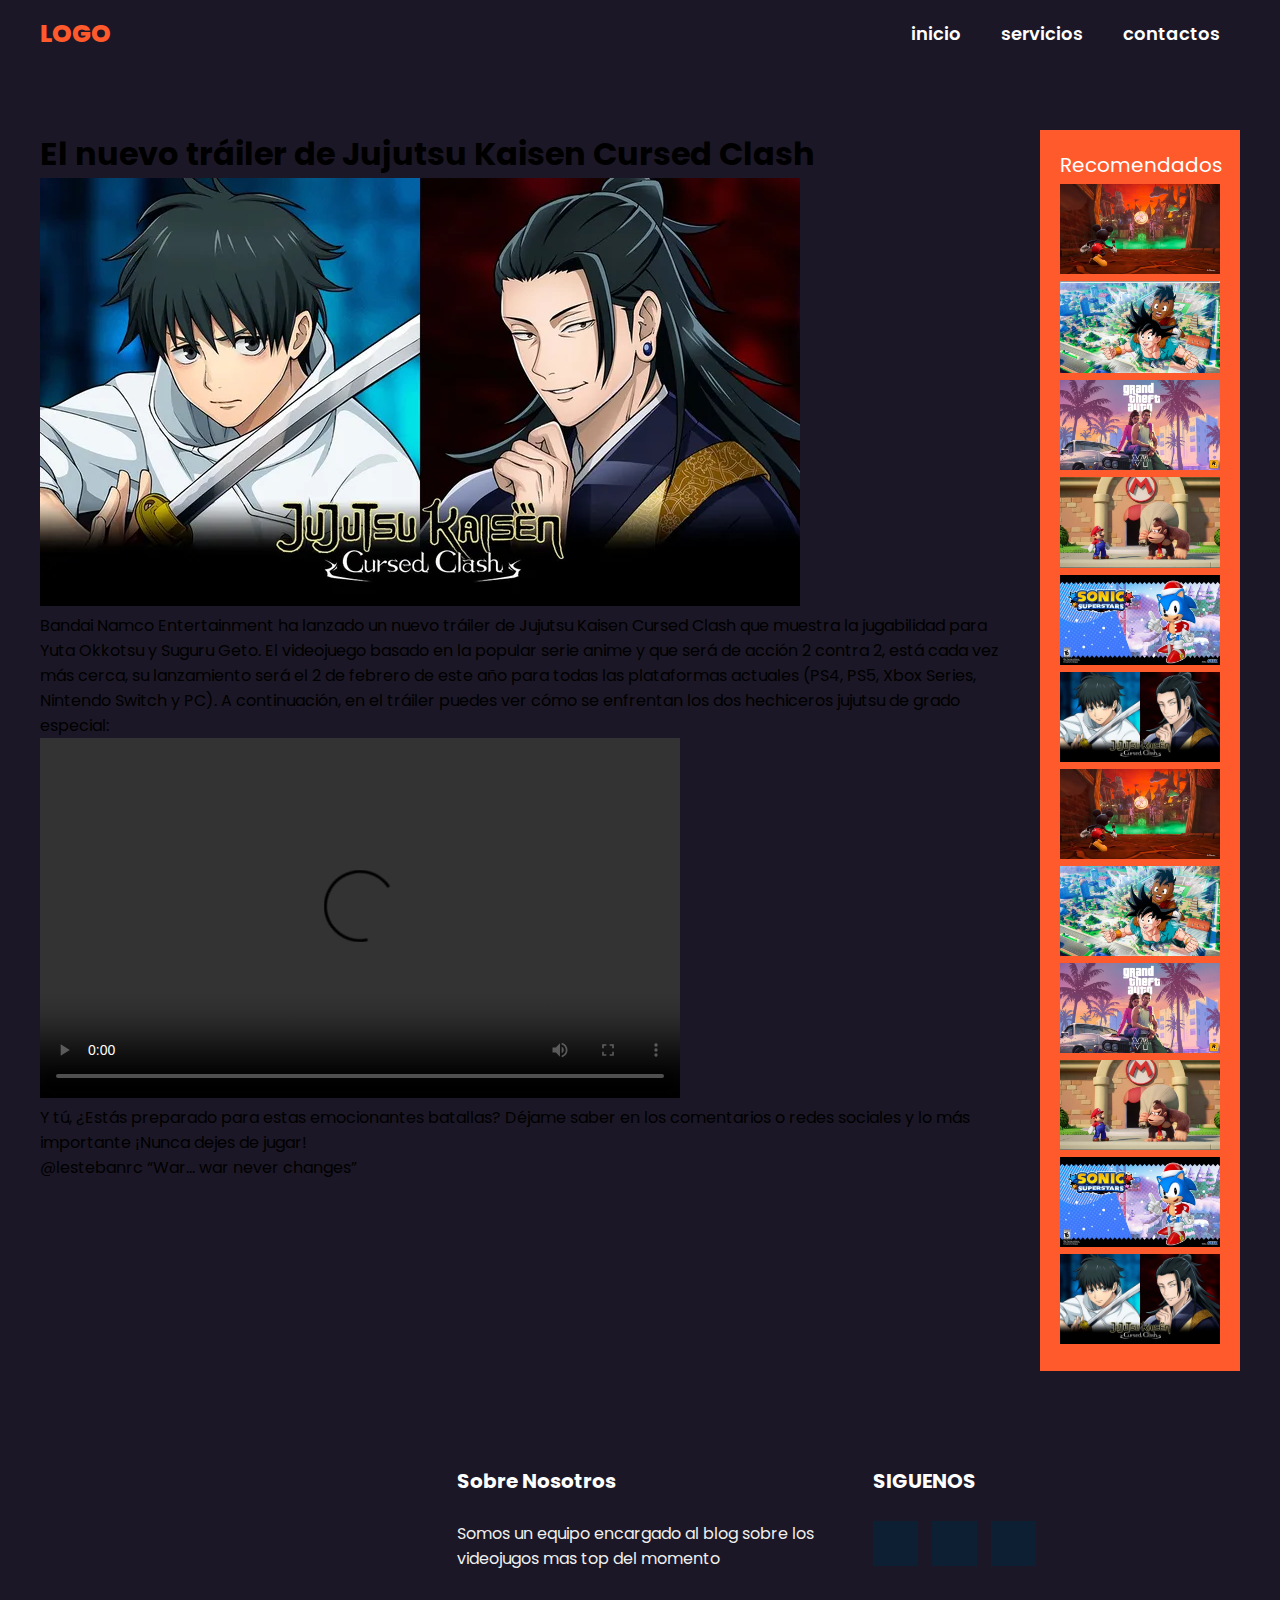
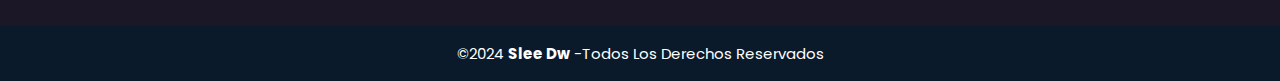
==== geto.html @ 2489061b "commit:newpag" ====
<!DOCTYPE html>
<html lang="en">
<head>
    <meta charset="UTF-8">
    <meta name="viewport" content="width=device-width, initial-scale=1.0">
    <title>El nuevo tráiler de Jujutsu Kaisen Cursed Clash muestra la jugabilidad de dos nuevos personajes</title>
    <link rel="stylesheet" href="blogka.css">
    <script src="https://kit.fontawesome.com/e911e401be.js" crossorigin="anonymous"></script>
</head>

<header class="header">

    <div class="menu container">
        <a href="#" class="logo">logo</a>
        <input type="checkbox" id="menu" />
        <label for="menu">
            <img src="#" class="menu-icono" alt="menu">
        </label>
        <nav class="navbar">
            <ul>
                <li><a href="index.html">inicio</a></li>
                <li><a href="#">servicios</a></li>
                <li><a href="#contacto">contactos</a></li>
            </ul>
        </nav>
    </div>
</header>

<body>
    <div class="main-container" id="Main">
        <div class="container-aside-imgs">
            <p class="aside-imgs-title">
                Recomendados
            </p>
            <img class="aside-img" src="./images/Epic-Mickey-Rebrushed-lavidaesunvideojuego-2.webp" alt="Imagen"><hr>
            <img class="aside-img" src="./images/dragon-ball-z-kakarot-lavidaesunvideojuego.webp" alt="Imagen">
            <img class="aside-img" src="./images/GTA6-Primer-trailer_lavidaesunvideojuego.webp" alt="Imagen">
            <img class="aside-img" src="./images/Mario-vs.-Donkey-Kong-lavidaesunvideojuego-12.webp" alt="Imagen">
            <img class="aside-img" src="./images/SonicHolidayCostume-LaVidaesunVideojuego.webp" alt="Imagen">
            <img class="aside-img" src="./images/jujutsukaisen-lavidaesunvideojuego.webp" alt="Imagen">
            <img class="aside-img" src="./images/Epic-Mickey-Rebrushed-lavidaesunvideojuego-2.webp" alt="Imagen">
            <img class="aside-img" src="./images/dragon-ball-z-kakarot-lavidaesunvideojuego.webp" alt="Imagen">
            <img class="aside-img" src="./images/GTA6-Primer-trailer_lavidaesunvideojuego.webp" alt="Imagen">
            <img class="aside-img" src="./images/Mario-vs.-Donkey-Kong-lavidaesunvideojuego-12.webp" alt="Imagen">
            <img class="aside-img" src="./images/SonicHolidayCostume-LaVidaesunVideojuego.webp" alt="Imagen">
            <img class="aside-img" src="./images/jujutsukaisen-lavidaesunvideojuego.webp" alt="Imagen">
        </div>
        <div class="header-content-container">
            <div class="header-txt-2">
                <h1> El nuevo tráiler de Jujutsu Kaisen Cursed Clash</h1>
                <img src="images/jujutsukaisen-lavidaesunvideojuego.webp" alt="">
                <p>
                    Bandai Namco Entertainment ha lanzado un nuevo tráiler de Jujutsu Kaisen Cursed Clash que muestra la jugabilidad para Yuta Okkotsu y Suguru Geto. El videojuego basado en la popular serie anime y que será de acción 2 contra 2, está cada vez más cerca, su lanzamiento será el 2 de febrero de este año para todas las plataformas actuales (PS4, PS5, Xbox Series, Nintendo Switch y PC). A continuación, en el tráiler puedes ver cómo se enfrentan los dos hechiceros jujutsu de grado especial:
                </p>
                <video width="640" height="360" controls>
                    <source src="https://youtu.be/vwvd2lX0SOY" type="video/sapiente">
                    Tu navegador no soporta la etiqueta de video.
                </video>
                <p> Y tú, ¿Estás preparado para estas emocionantes batallas? Déjame saber en los comentarios o redes sociales y lo más importante ¡Nunca dejes de jugar!</p>

                 <p> @lestebanrc “War… war never changes” </p>
                  
            </div>
        </div>
    </div>
</body>

<footer class="pie de pagina">
    <div class="grup01">
        <div class="box">
            <figure>
                <a href="#">
                    <img src="/images/logotipo2-removebg-preview.png" alt="">
                </a>
            </figure>
        </div>
        <div class="box">
            <h2>Sobre Nosotros</h2>
            <p>Somos un equipo encargado al blog sobre los videojugos mas top del momento</p>
        </div>
        <div class="box">
            <h2>SIGUENOS</h2>
            <div class="red-social" id="contacto">
                <a href="#" class="fa fa-facebook"></a>
                <a href="#" class="fa fa-instagram"></a>
                <a href="#" class="fa fa-youtube"></a>
            </div>
        </div>
    </div>

    <div class="grup02">
        <small>&copy;2024 <b>Slee Dw</b> -Todos Los Derechos Reservados</small>
    </div>


</footer>

</html>
---- blogka.css ----
@import url('https://fonts.googleapis.com/css2?family=Poppins:ital,wght@0,400;0,500;0,600;0,800;1,700&display=swap');
  
*{
    margin: 0;
    padding: 0;
    box-sizing: border-box;
    text-decoration: none;
    list-style: none;
}

body {
    font-family: 'Poppins', sans-serif;
    background-color: #1B1726;
  }

img {
    max-width: 100%;
  }

  .container {
    max-width: 1200px;
    margin: 0 auto;
  }

.header {
    position: sticky;
    top: 0px;
    background: #1B1726;
    background-image:url(images/images/bg.jpg);
    background-position: center center;
    background-repeat: no-repeat;
    background-size: cover;
    display: flex;
    align-items: center;
    height: 80px;
  }

.menu {
    position: absolute; 
    top: 0;
    left: 0;
    right: 0;
    display: flex;
    align-items: center;
    justify-content: space-between;
 }

.logo {
    color: #FF5A2C;
    font-size: 25px;
    font-weight: 800;
    text-transform: uppercase;
 }

.menu .navbar ul li {
    position: relative;
    float: left;
 }

.menu .navbar ul li a {
    font-size: 18px;
    padding: 20px;
    color: #FFFFFF;
    font-weight: 600;
    display: block;
 }

.menu .navbar ul li a:hover {
    color: #FF5A2C;
 }

#menu {
    display: none;
 }

.menu-icono {
    width: 25px;
 }

.menu label {
    cursor: pointer;
    display: none;
 }

.header-content {
    display: flex;
 }

.header-txt {
    width: 100%;
 }

.header-txt h1 {
    font-size: 60px;
    color: #FFFFFF;
    line-height: 1.3;
    margin-bottom: 25px;
 }

.header-txt span {
    color: #FF5A2C;
 }

.header-txt p {
    font-size: 17px;
    color: #E0E0E0;
    margin-bottom: 45px;
 }



h2{
    color: #FFFFFF;
    font-size: 35px;
    margin-bottom: 45px;
 }

 

h3 {
    font-size: 20px;
    color: #FFFFFF;
    margin-bottom: 20px;
 }

 
.contact {
    padding: 150px 300px;
}

.contact-content {
    background-color: #2a223a;
    text-align: center;
    padding: 50px;
    border-radius: 50px;
}

form {
    display: flex;
    justify-content: center;
    margin-top: 20px;
}

input {
    padding: 18px 25px;
    background-color: #3f3456;
    border: 0;
    border-radius: 25px;
    outline: none;
    margin-right: 10px;
    color: #FFFFFF;
    font-size: 10px;
}

::placeholder {
    color: #E0E0E0;
    font-size: 17px;
}


@media(max-width:991px) {

    .menu {
        padding: 20px;
    } 

    .menu label {
        display: initial;
    }

    .menu .navbar {
        position: absolute;
        top: 100%;
        left: 0;
        right: 0;
        background-color: #FF5A2C;
        display: none;
    }

    .menu .navbar ul li a:hover {
        color: #1B1726;
    }

    .menu .navbar ul li {
        width: 100%;
    }

    #menu:checked ~ .navbar {
        display: initial;
    }

    .header {
        min-height: 0vh;
        padding: 80px 30px 50px 30px;
    }

    .header-txt {
        text-align: center;
        flex-basis: 100%;
    }

    .header-txt h1 {
        font-size: 50px;
        margin-bottom: 15px;
    }

    .butons {
        justify-content: center;
    }

    .btn-1:last-of-type {
        margin-right: 0;
    }

    .popular {
        display: none;
    }

    .product {
        padding: 30px;
    }

    .product-content {
        grid-template-columns: repeat(1,1fr);
        gap: 30px;
    }

    .product-1 img {
        width: 100%;
    }

    .contact {
        padding: 30px;
    }

    form {
        flex-direction: column;
    }

    input {
        margin: 0 0 20px 0;
    }

    .footer { 
        flex-direction: column;
        text-align: center;
    }

    .link ul {
        margin-top: 20px;
    }
}

.pie-pagina {
    width: 100%;
  }
  
  .grup01 {
    width: 100%;
    margin: auto;
    max-width: 1200px;
    display:grid;
    grid-template-columns: repeat(3, 1fr);
    grid-gap: 50px;
    padding: 45px 0px;
  }
  .grup01 .box figure {
    width: 100%;
    height: 100%;
    display: flex;
    justify-content: center;
    align-items: center;
  
  }
  
  .grup01 .box figure img {
  width: 300px;
  height: auto;
  }
  
  .grup01 .box h2 {
    color: #ffffff;
    margin-bottom: 25px;
    font-size: 20px;
  }
  
  .grup01 .box p {
    color: #efefef;
    margin-bottom: 10px;
  }
  
  .grup01 .red-social a {
    display: inline-block;
    text-decoration: none;
    width: 45px;
    height: 45px;
    line-height: 45px;
    color: #fff;
    margin-right: 10px;
    background-color: #0d2033;
    text-align: center;
    transition: all 300ms ease;
  
  }
  .grup01 .red-social a {
    color: burlywood;
  }
  
  .grup02 {
    background-color: #0a1a2a;
    padding: 15px 10px;
    text-align: center;
    color: #fff;
  }
  
  .grup02 small {
    font-size: 15px;
  }
  
  @media screen and (max-width:800px) {
    .grup01 {
        width: 90%;
        grid-template-columns: repeat(1, 1fr);
        grid-gap: 30px;
        padding: 35px 0px;
    }
  }
  
  .main-container {
    max-width: 1200px;
    margin: 50px auto;
    display: flex;
    flex-direction: row-reverse;
    gap: 30px;
  }

.container-aside-imgs {
    max-width: 200px;
    background: #FF5A2C;
    padding: 20PX;
  }

.aside-imgs-title {
    align-items: center;
    font-size: 20px;
    padding: 0px 0px 4px;
    color: #FFFFFF;
}
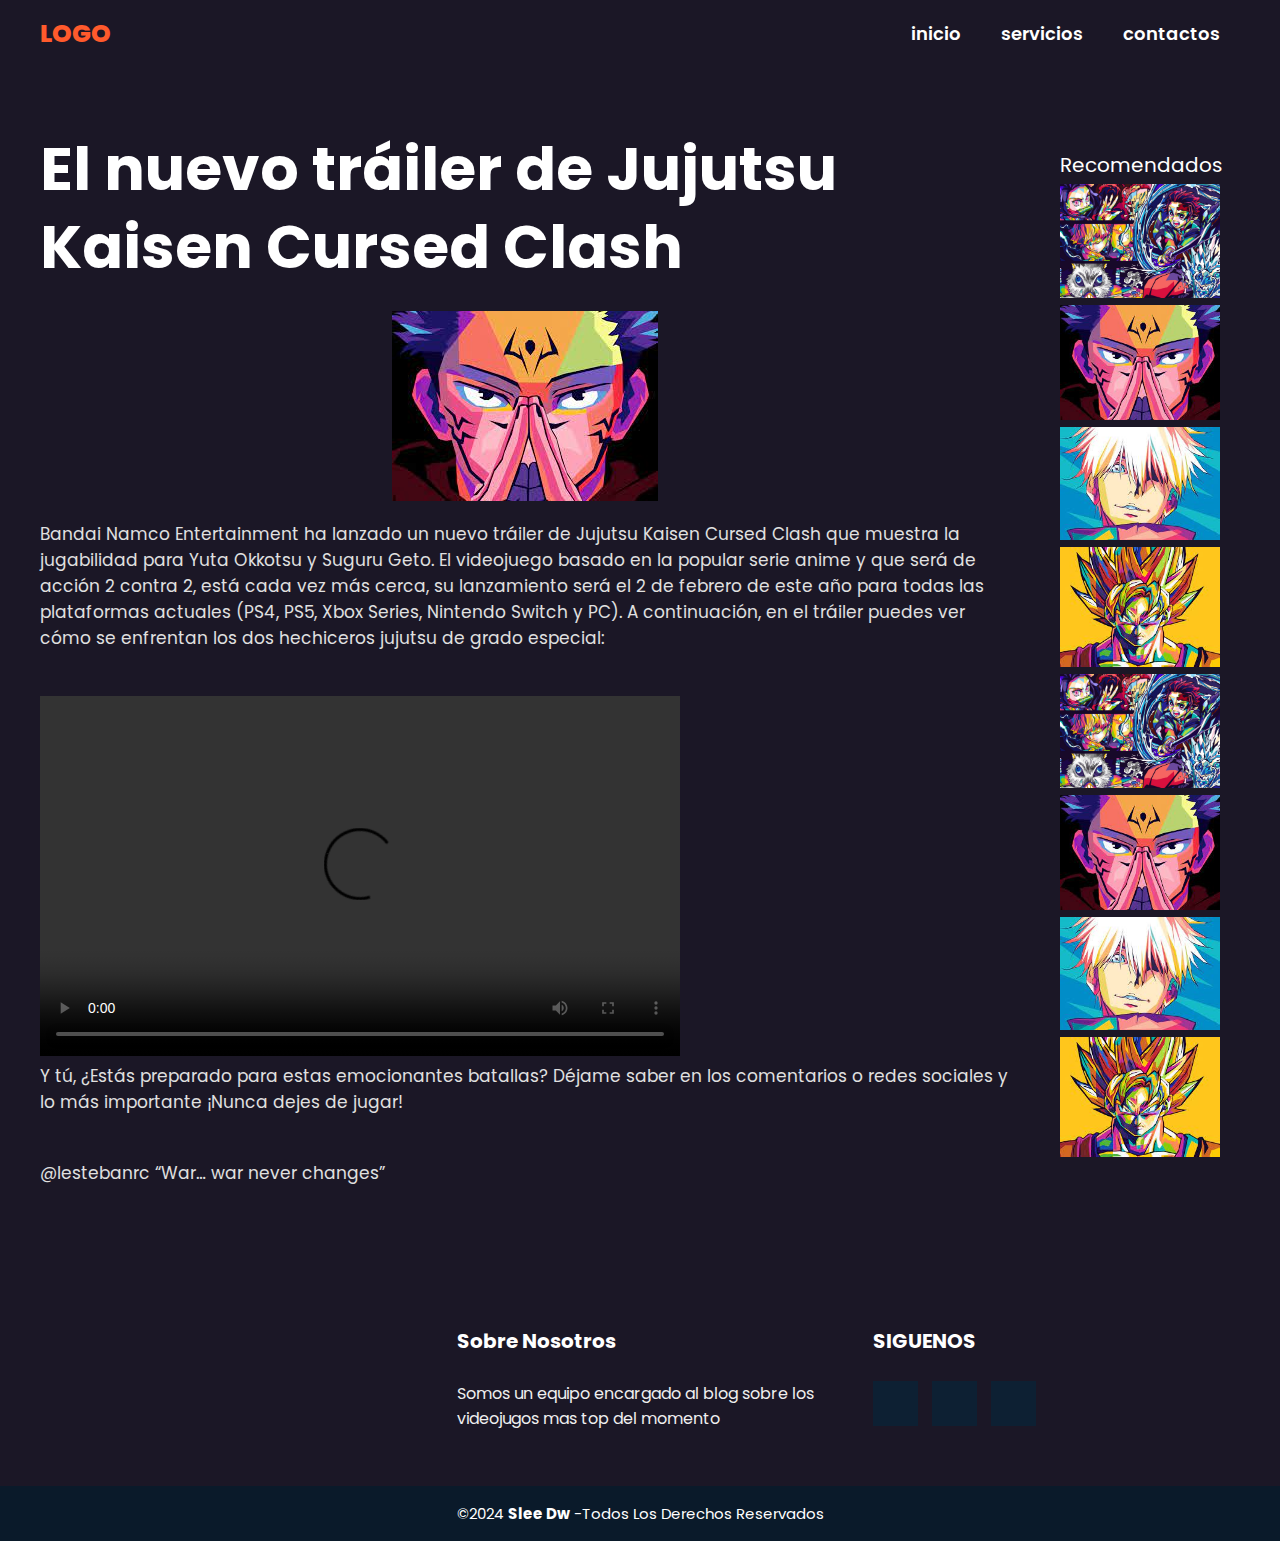
==== commit 3e750662: "commit:style" ====
--- a/geto.html
+++ b/geto.html
@@ -32,28 +32,25 @@
             <p class="aside-imgs-title">
                 Recomendados
             </p>
-            <img class="aside-img" src="./images/Epic-Mickey-Rebrushed-lavidaesunvideojuego-2.webp" alt="Imagen"><hr>
-            <img class="aside-img" src="./images/dragon-ball-z-kakarot-lavidaesunvideojuego.webp" alt="Imagen">
-            <img class="aside-img" src="./images/GTA6-Primer-trailer_lavidaesunvideojuego.webp" alt="Imagen">
-            <img class="aside-img" src="./images/Mario-vs.-Donkey-Kong-lavidaesunvideojuego-12.webp" alt="Imagen">
-            <img class="aside-img" src="./images/SonicHolidayCostume-LaVidaesunVideojuego.webp" alt="Imagen">
-            <img class="aside-img" src="./images/jujutsukaisen-lavidaesunvideojuego.webp" alt="Imagen">
-            <img class="aside-img" src="./images/Epic-Mickey-Rebrushed-lavidaesunvideojuego-2.webp" alt="Imagen">
-            <img class="aside-img" src="./images/dragon-ball-z-kakarot-lavidaesunvideojuego.webp" alt="Imagen">
-            <img class="aside-img" src="./images/GTA6-Primer-trailer_lavidaesunvideojuego.webp" alt="Imagen">
-            <img class="aside-img" src="./images/Mario-vs.-Donkey-Kong-lavidaesunvideojuego-12.webp" alt="Imagen">
-            <img class="aside-img" src="./images/SonicHolidayCostume-LaVidaesunVideojuego.webp" alt="Imagen">
-            <img class="aside-img" src="./images/jujutsukaisen-lavidaesunvideojuego.webp" alt="Imagen">
+            <img class="aside-img" src="images2/DEmon.jpg" alt="Imagen">
+            <img class="aside-img" src="images2/jucursed.jpg" alt="Imagen">
+            <img class="aside-img" src="images2/descarga.jpg" alt="Imagen">
+            <img class="aside-img" src="images2/DBZ.jpg " alt="Imagen">
+            <img class="aside-img" src="images2/DEmon.jpg" alt="Imagen">
+            <img class="aside-img" src="images2/jucursed.jpg" alt="Imagen">
+            <img class="aside-img" src="images2/descarga.jpg" alt="Imagen">
+            <img class="aside-img" src="images2/DBZ.jpg " alt="Imagen">
+           
         </div>
         <div class="header-content-container">
             <div class="header-txt-2">
                 <h1> El nuevo tráiler de Jujutsu Kaisen Cursed Clash</h1>
-                <img src="images/jujutsukaisen-lavidaesunvideojuego.webp" alt="">
+                <img src="images2/jucursed.jpg" alt="" class="img-post">
                 <p>
                     Bandai Namco Entertainment ha lanzado un nuevo tráiler de Jujutsu Kaisen Cursed Clash que muestra la jugabilidad para Yuta Okkotsu y Suguru Geto. El videojuego basado en la popular serie anime y que será de acción 2 contra 2, está cada vez más cerca, su lanzamiento será el 2 de febrero de este año para todas las plataformas actuales (PS4, PS5, Xbox Series, Nintendo Switch y PC). A continuación, en el tráiler puedes ver cómo se enfrentan los dos hechiceros jujutsu de grado especial:
                 </p>
                 <video width="640" height="360" controls>
-                    <source src="https://youtu.be/vwvd2lX0SOY" type="video/sapiente">
+                    <source src="https://youtu.be/vwvd2lX0SOY" type="video/sapiente" class="img-post">
                     Tu navegador no soporta la etiqueta de video.
                 </video>
                 <p> Y tú, ¿Estás preparado para estas emocionantes batallas? Déjame saber en los comentarios o redes sociales y lo más importante ¡Nunca dejes de jugar!</p>
--- a/blogka.css
+++ b/blogka.css
@@ -25,7 +25,7 @@
 .header {
     position: sticky;
     top: 0px;
-    background: #1B1726;
+    background:#1B1726;
     background-image:url(images/images/bg.jpg);
     background-position: center center;
     background-repeat: no-repeat;
@@ -66,7 +66,7 @@
  }
 
 .menu .navbar ul li a:hover {
-    color: #FF5A2C;
+    color:#FF5A2C;
  }
 
 #menu {
@@ -86,22 +86,22 @@
     display: flex;
  }
 
-.header-txt {
+.header-txt-2 {
     width: 100%;
  }
 
-.header-txt h1 {
+.header-txt-2 h1 {
     font-size: 60px;
     color: #FFFFFF;
     line-height: 1.3;
     margin-bottom: 25px;
  }
 
-.header-txt span {
-    color: #FF5A2C;
- }
-
-.header-txt p {
+.header-txt-2 span {
+    color:#FF5A2C;
+ }
+
+.header-txt-2 p {
     font-size: 17px;
     color: #E0E0E0;
     margin-bottom: 45px;
@@ -194,12 +194,12 @@
         padding: 80px 30px 50px 30px;
     }
 
-    .header-txt {
+    .header-txt-2 {
         text-align: center;
         flex-basis: 100%;
     }
 
-    .header-txt h1 {
+    .header-txt-2 h1 {
         font-size: 50px;
         margin-bottom: 15px;
     }
@@ -248,6 +248,10 @@
 
     .link ul {
         margin-top: 20px;
+    }
+
+    .container-aside-imgs {
+        display: none;
     }
 }
 
@@ -336,7 +340,7 @@
 
 .container-aside-imgs {
     max-width: 200px;
-    background: #FF5A2C;
+    background: #1B1726;
     padding: 20PX;
   }
 
@@ -347,4 +351,9 @@
     color: #FFFFFF;
 }
 
-
+.img-post {
+    text-align: center;
+    display: block;
+    margin: auto;
+    margin-bottom: 20px;
+}
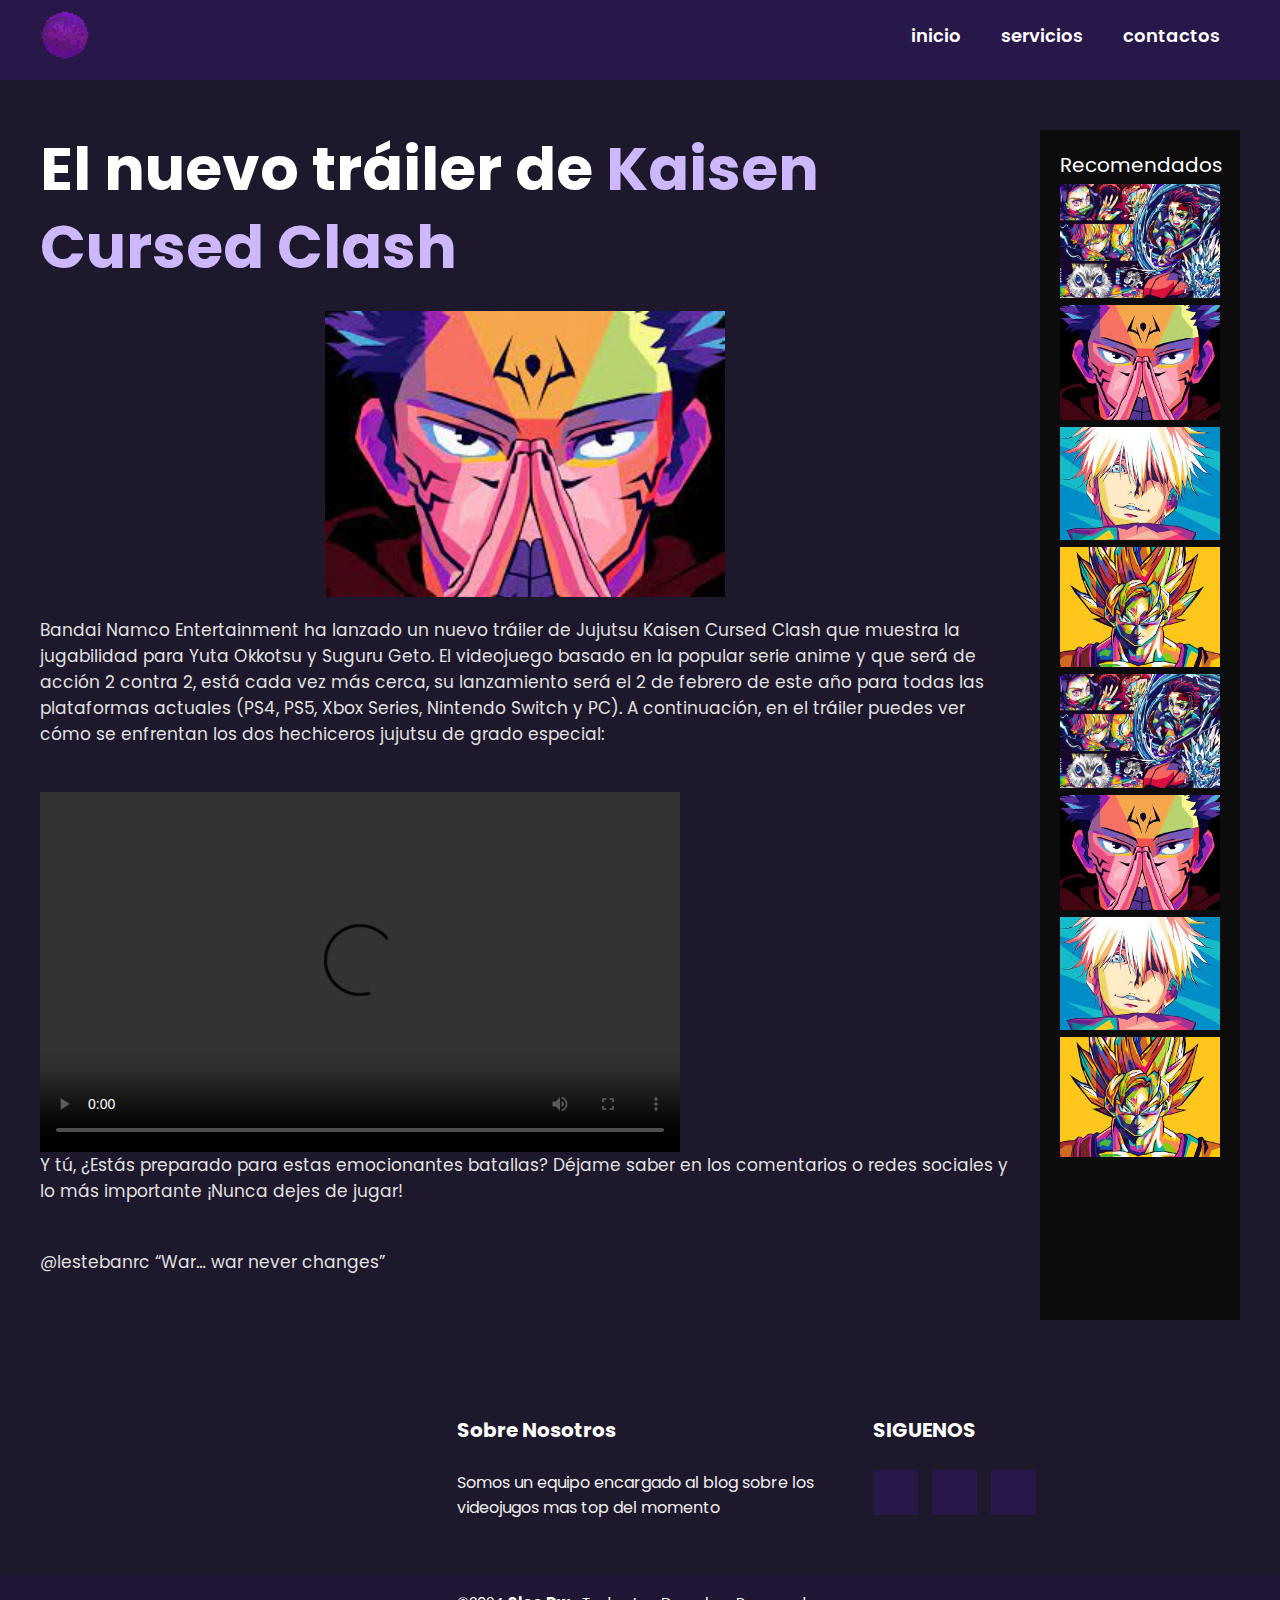
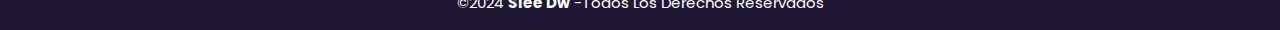
==== commit 8dbaf737: "Commit:finality" ====
--- a/geto.html
+++ b/geto.html
@@ -6,12 +6,13 @@
     <title>El nuevo tráiler de Jujutsu Kaisen Cursed Clash muestra la jugabilidad de dos nuevos personajes</title>
     <link rel="stylesheet" href="blogka.css">
     <script src="https://kit.fontawesome.com/e911e401be.js" crossorigin="anonymous"></script>
+    <link rel="icon" href="images2/ico1.ico">
 </head>
 
 <header class="header">
 
     <div class="menu container">
-        <a href="#" class="logo">logo</a>
+        <a href="#" class="logo"><img src="images2/ico1.ico" alt=""></a>
         <input type="checkbox" id="menu" />
         <label for="menu">
             <img src="#" class="menu-icono" alt="menu">
@@ -44,15 +45,19 @@
         </div>
         <div class="header-content-container">
             <div class="header-txt-2">
-                <h1> El nuevo tráiler de Jujutsu Kaisen Cursed Clash</h1>
-                <img src="images2/jucursed.jpg" alt="" class="img-post">
+                <h1> El nuevo tráiler de <span> Kaisen Cursed Clash</span></h1>
+                <img src="images2/jucursed.jpg" alt="" class="img-post-2">
                 <p>
                     Bandai Namco Entertainment ha lanzado un nuevo tráiler de Jujutsu Kaisen Cursed Clash que muestra la jugabilidad para Yuta Okkotsu y Suguru Geto. El videojuego basado en la popular serie anime y que será de acción 2 contra 2, está cada vez más cerca, su lanzamiento será el 2 de febrero de este año para todas las plataformas actuales (PS4, PS5, Xbox Series, Nintendo Switch y PC). A continuación, en el tráiler puedes ver cómo se enfrentan los dos hechiceros jujutsu de grado especial:
                 </p>
-                <video width="640" height="360" controls>
-                    <source src="https://youtu.be/vwvd2lX0SOY" type="video/sapiente" class="img-post">
+
+                <div class="video-container">
+                  <video width="640" height="360" controls>
+                    <source src="images2/Jujutsu Kaisen Cursed Clash – Trailer de Personajes 5.mp4" type="video/mp4">
                     Tu navegador no soporta la etiqueta de video.
-                </video>
+                   </video>
+                </div>
+              
                 <p> Y tú, ¿Estás preparado para estas emocionantes batallas? Déjame saber en los comentarios o redes sociales y lo más importante ¡Nunca dejes de jugar!</p>
 
                  <p> @lestebanrc “War… war never changes” </p>
@@ -67,7 +72,7 @@
         <div class="box">
             <figure>
                 <a href="#">
-                    <img src="/images/logotipo2-removebg-preview.png" alt="">
+                    <img src="#" alt="">
                 </a>
             </figure>
         </div>
--- a/blogka.css
+++ b/blogka.css
@@ -1,359 +1,385 @@
-@import url('https://fonts.googleapis.com/css2?family=Poppins:ital,wght@0,400;0,500;0,600;0,800;1,700&display=swap');
-  
-*{
-    margin: 0;
-    padding: 0;
-    box-sizing: border-box;
-    text-decoration: none;
-    list-style: none;
-}
-
-body {
-    font-family: 'Poppins', sans-serif;
-    background-color: #1B1726;
-  }
-
-img {
-    max-width: 100%;
-  }
-
-  .container {
-    max-width: 1200px;
-    margin: 0 auto;
-  }
-
-.header {
-    position: sticky;
-    top: 0px;
-    background:#1B1726;
-    background-image:url(images/images/bg.jpg);
-    background-position: center center;
-    background-repeat: no-repeat;
-    background-size: cover;
-    display: flex;
-    align-items: center;
-    height: 80px;
-  }
-
-.menu {
-    position: absolute; 
-    top: 0;
-    left: 0;
-    right: 0;
-    display: flex;
-    align-items: center;
-    justify-content: space-between;
- }
-
-.logo {
-    color: #FF5A2C;
-    font-size: 25px;
-    font-weight: 800;
-    text-transform: uppercase;
- }
-
-.menu .navbar ul li {
-    position: relative;
-    float: left;
- }
-
-.menu .navbar ul li a {
-    font-size: 18px;
-    padding: 20px;
-    color: #FFFFFF;
-    font-weight: 600;
-    display: block;
- }
-
-.menu .navbar ul li a:hover {
-    color:#FF5A2C;
- }
-
-#menu {
-    display: none;
- }
-
-.menu-icono {
-    width: 25px;
- }
-
-.menu label {
-    cursor: pointer;
-    display: none;
- }
-
-.header-content {
-    display: flex;
- }
-
-.header-txt-2 {
-    width: 100%;
- }
-
-.header-txt-2 h1 {
-    font-size: 60px;
-    color: #FFFFFF;
-    line-height: 1.3;
-    margin-bottom: 25px;
- }
-
-.header-txt-2 span {
-    color:#FF5A2C;
- }
-
-.header-txt-2 p {
-    font-size: 17px;
-    color: #E0E0E0;
-    margin-bottom: 45px;
- }
-
-
-
-h2{
-    color: #FFFFFF;
-    font-size: 35px;
-    margin-bottom: 45px;
- }
-
- 
-
-h3 {
-    font-size: 20px;
-    color: #FFFFFF;
-    margin-bottom: 20px;
- }
-
- 
-.contact {
-    padding: 150px 300px;
-}
-
-.contact-content {
-    background-color: #2a223a;
-    text-align: center;
-    padding: 50px;
-    border-radius: 50px;
-}
-
-form {
-    display: flex;
-    justify-content: center;
-    margin-top: 20px;
-}
-
-input {
-    padding: 18px 25px;
-    background-color: #3f3456;
-    border: 0;
-    border-radius: 25px;
-    outline: none;
-    margin-right: 10px;
-    color: #FFFFFF;
-    font-size: 10px;
-}
-
-::placeholder {
-    color: #E0E0E0;
-    font-size: 17px;
-}
-
-
-@media(max-width:991px) {
-
-    .menu {
-        padding: 20px;
-    } 
-
-    .menu label {
-        display: initial;
-    }
-
-    .menu .navbar {
-        position: absolute;
-        top: 100%;
-        left: 0;
-        right: 0;
-        background-color: #FF5A2C;
-        display: none;
-    }
-
-    .menu .navbar ul li a:hover {
-        color: #1B1726;
-    }
-
-    .menu .navbar ul li {
-        width: 100%;
-    }
-
-    #menu:checked ~ .navbar {
-        display: initial;
-    }
-
-    .header {
-        min-height: 0vh;
-        padding: 80px 30px 50px 30px;
-    }
-
-    .header-txt-2 {
-        text-align: center;
-        flex-basis: 100%;
-    }
-
-    .header-txt-2 h1 {
-        font-size: 50px;
-        margin-bottom: 15px;
-    }
-
-    .butons {
-        justify-content: center;
-    }
-
-    .btn-1:last-of-type {
-        margin-right: 0;
-    }
-
-    .popular {
-        display: none;
-    }
-
-    .product {
-        padding: 30px;
-    }
-
-    .product-content {
-        grid-template-columns: repeat(1,1fr);
-        gap: 30px;
-    }
-
-    .product-1 img {
-        width: 100%;
-    }
-
-    .contact {
-        padding: 30px;
-    }
-
-    form {
-        flex-direction: column;
-    }
-
-    input {
-        margin: 0 0 20px 0;
-    }
-
-    .footer { 
-        flex-direction: column;
-        text-align: center;
-    }
-
-    .link ul {
-        margin-top: 20px;
-    }
-
-    .container-aside-imgs {
-        display: none;
-    }
-}
-
-.pie-pagina {
-    width: 100%;
-  }
-  
-  .grup01 {
-    width: 100%;
-    margin: auto;
-    max-width: 1200px;
-    display:grid;
-    grid-template-columns: repeat(3, 1fr);
-    grid-gap: 50px;
-    padding: 45px 0px;
-  }
-  .grup01 .box figure {
-    width: 100%;
-    height: 100%;
-    display: flex;
-    justify-content: center;
-    align-items: center;
-  
-  }
-  
-  .grup01 .box figure img {
-  width: 300px;
-  height: auto;
-  }
-  
-  .grup01 .box h2 {
-    color: #ffffff;
-    margin-bottom: 25px;
-    font-size: 20px;
-  }
-  
-  .grup01 .box p {
-    color: #efefef;
-    margin-bottom: 10px;
-  }
-  
-  .grup01 .red-social a {
-    display: inline-block;
-    text-decoration: none;
-    width: 45px;
-    height: 45px;
-    line-height: 45px;
-    color: #fff;
-    margin-right: 10px;
-    background-color: #0d2033;
-    text-align: center;
-    transition: all 300ms ease;
-  
-  }
-  .grup01 .red-social a {
-    color: burlywood;
-  }
-  
-  .grup02 {
-    background-color: #0a1a2a;
-    padding: 15px 10px;
-    text-align: center;
-    color: #fff;
-  }
-  
-  .grup02 small {
-    font-size: 15px;
-  }
-  
-  @media screen and (max-width:800px) {
-    .grup01 {
-        width: 90%;
-        grid-template-columns: repeat(1, 1fr);
-        grid-gap: 30px;
-        padding: 35px 0px;
-    }
-  }
-  
-  .main-container {
-    max-width: 1200px;
-    margin: 50px auto;
-    display: flex;
-    flex-direction: row-reverse;
-    gap: 30px;
-  }
-
-.container-aside-imgs {
-    max-width: 200px;
-    background: #1B1726;
-    padding: 20PX;
-  }
-
-.aside-imgs-title {
-    align-items: center;
-    font-size: 20px;
-    padding: 0px 0px 4px;
-    color: #FFFFFF;
-}
-
-.img-post {
-    text-align: center;
-    display: block;
-    margin: auto;
-    margin-bottom: 20px;
-}
+@import url('https://fonts.googleapis.com/css2?family=Poppins:ital,wght@0,400;0,500;0,600;0,800;1,700&display=swap');
+  
+*{
+    margin: 0;
+    padding: 0;
+    box-sizing: border-box;
+    text-decoration: none;
+    list-style: none;
+}
+
+body {
+    font-family: 'Poppins', sans-serif;
+    background-color:#1e182c;
+  }
+
+img {
+    max-width: 100%;
+  }
+
+  .container {
+    max-width: 1200px;
+    margin: 0 auto;
+  }
+
+.header {
+    position: sticky;
+    top: 0px;
+    background:#271849;
+    background-image:url(images/images/bg.jpg);
+    background-position: center center;
+    background-repeat: no-repeat;
+    background-size: cover;
+    display: flex;
+    align-items: center;
+    height: 80px;
+  }
+
+.menu {
+    position: absolute; 
+    top: 0;
+    left: 0;
+    right: 0;
+    display: flex;
+    align-items: center;
+    justify-content: space-between;
+ }
+
+.logo {
+    color: #a18dd1;
+    font-size: 25px;
+    font-weight: 800;
+    text-transform: uppercase;
+ }
+
+ .logo img {
+    width: 60px;
+    height: auto;
+    padding: 10px 10px 0px 0px;
+  }
+
+.menu .navbar ul li {
+    position: relative;
+    float: left;
+ }
+
+.menu .navbar ul li a {
+    font-size: 18px;
+    padding: 20px;
+    color: #FFFFFF;
+    font-weight: 600;
+    display: block;
+ }
+
+.menu .navbar ul li a:hover {
+    color:#8863dd;
+ }
+
+#menu {
+    display: none;
+ }
+
+.menu-icono {
+    width: 25px;
+ }
+
+.menu label {
+    cursor: pointer;
+    display: none;
+ }
+
+.header-content {
+    display: flex;
+ }
+
+.header-txt-2 {
+    width: 100%;
+    text-align: left; /* Alinea el texto a la izquierda */
+    margin-right: 20px; /* Agrega un margen de 20px en el lado derecho */
+ }
+
+.header-txt-2 h1 {
+    font-size: 60px;
+    color: #FFFFFF;
+    line-height: 1.3;
+    margin-bottom: 25px;
+ }
+
+.header-txt-2 span {
+    color:#cdb8fd;
+ }
+
+.header-txt-2 p {
+    font-size: 17px;
+    color: #E0E0E0;
+    margin-bottom: 45px;
+ }
+
+
+
+h2{
+    color: #FFFFFF;
+    font-size: 35px;
+    margin-bottom: 45px;
+ }
+
+ 
+
+h3 {
+    font-size: 20px;
+    color: #FFFFFF;
+    margin-bottom: 20px;
+ }
+
+ 
+.contact {
+    padding: 150px 300px;
+}
+
+.contact-content {
+    background-color: #2a223a;
+    text-align: center;
+    padding: 50px;
+    border-radius: 50px;
+}
+
+form {
+    display: flex;
+    justify-content: center;
+    margin-top: 20px;
+}
+
+input {
+    padding: 18px 25px;
+    background-color:#2b2788;
+    border: 0;
+    border-radius: 25px;
+    outline: none;
+    margin-right: 10px;
+    color: #FFFFFF;
+    font-size: 10px;
+}
+
+::placeholder {
+    color: #E0E0E0;
+    font-size: 17px;
+}
+
+
+@media(max-width:991px) {
+
+    .menu {
+        padding: 20px;
+    } 
+
+    .menu label {
+        display: initial;
+    }
+
+    .menu .navbar {
+        position: absolute;
+        top: 100%;
+        left: 0;
+        right: 0;
+        background-color:#271849;
+        display: none;
+    }
+
+    .menu .navbar ul li a:hover {
+        color: #1B1726;
+    }
+
+    .menu .navbar ul li {
+        width: 100%;
+    }
+
+    #menu:checked ~ .navbar {
+        display: initial;
+    }
+
+    .header {
+        min-height: 0vh;
+        padding: 80px 30px 50px 30px;
+    }
+
+    .header-txt-2 {
+        text-align: center;
+        flex-basis: 100%;
+    }
+
+    .header-txt-2 h1 {
+        font-size: 50px;
+        margin-bottom: 15px;
+    }
+
+    .butons {
+        justify-content: center;
+    }
+
+    .btn-1:last-of-type {
+        margin-right: 0;
+    }
+
+    .popular {
+        display: none;
+    }
+
+    .product {
+        padding: 30px;
+    }
+
+    .product-content {
+        grid-template-columns: repeat(1,1fr);
+        gap: 30px;
+    }
+
+    .product-1 img {
+        width: 100%;
+    }
+
+    .contact {
+        padding: 30px;
+    }
+
+    form {
+        flex-direction: column;
+    }
+
+    input {
+        margin: 0 0 20px 0;
+    }
+
+    .footer { 
+        flex-direction: column;
+        text-align: center;
+    }
+
+    .link ul {
+        margin-top: 20px;
+    }
+
+    .container-aside-imgs {
+        display: none;
+    }
+}
+
+.pie-pagina {
+    width: 100%;
+  }
+  
+  .grup01 {
+    width: 100%;
+    margin: auto;
+    max-width: 1200px;
+    display:grid;
+    grid-template-columns: repeat(3, 1fr);
+    grid-gap: 50px;
+    padding: 45px 0px;
+  }
+  .grup01 .box figure {
+    width: 100%;
+    height: 100%;
+    display: flex;
+    justify-content: center;
+    align-items: center;
+  
+  }
+  
+  .grup01 .box figure img {
+  width: 300px;
+  height: auto;
+  }
+  
+  .grup01 .box h2 {
+    color: #ffffff;
+    margin-bottom: 25px;
+    font-size: 20px;
+  }
+  
+  .grup01 .box p {
+    color: #efefef;
+    margin-bottom: 10px;
+  }
+  
+  .grup01 .red-social a {
+    display: inline-block;
+    text-decoration: none;
+    width: 45px;
+    height: 45px;
+    line-height: 45px;
+    color: #fff;
+    margin-right: 10px;
+    background-color:#271849;
+    text-align: center;
+    transition: all 300ms ease;
+  
+  }
+  .grup01 .red-social a {
+    color: burlywood;
+  }
+  
+  .grup02 {
+    background-color: #2718494f;
+    padding: 15px 10px;
+    text-align: center;
+    color: #fff;
+  }
+  
+  .grup02 small {
+    font-size: 15px;
+  }
+  
+  @media screen and (max-width:800px) {
+    .grup01 {
+        width: 90%;
+        grid-template-columns: repeat(1, 1fr);
+        grid-gap: 30px;
+        padding: 35px 0px;
+    }
+  }
+  
+  .main-container {
+    max-width: 1200px;
+    margin: 50px auto;
+    display: flex;
+    flex-direction: row-reverse;
+    gap: 30px;
+  }
+
+.container-aside-imgs {
+    max-width: 200px;
+    background: #0c0c0c;
+    padding: 20PX;
+  }
+
+.aside-imgs-title {
+    align-items: center;
+    font-size: 20px;
+    padding: 0px 0px 4px;
+    color: #FFFFFF; 
+}
+
+.img-post-2 {
+    width: 400px;
+    height: auto;
+    text-align: center;
+    display: block;
+    margin: auto;
+    margin-bottom: 20px;
+}
+
+.video-container {
+    display: flex;
+    height: 100%;
+    flex-direction: column;
+}
+
+.video-container p {
+    margin-top: 20px;
+}
+
+.lista ul li {
+    list-style-type: disc;
+    color: #fff;
+    margin: 0px 0px 10px;
+}